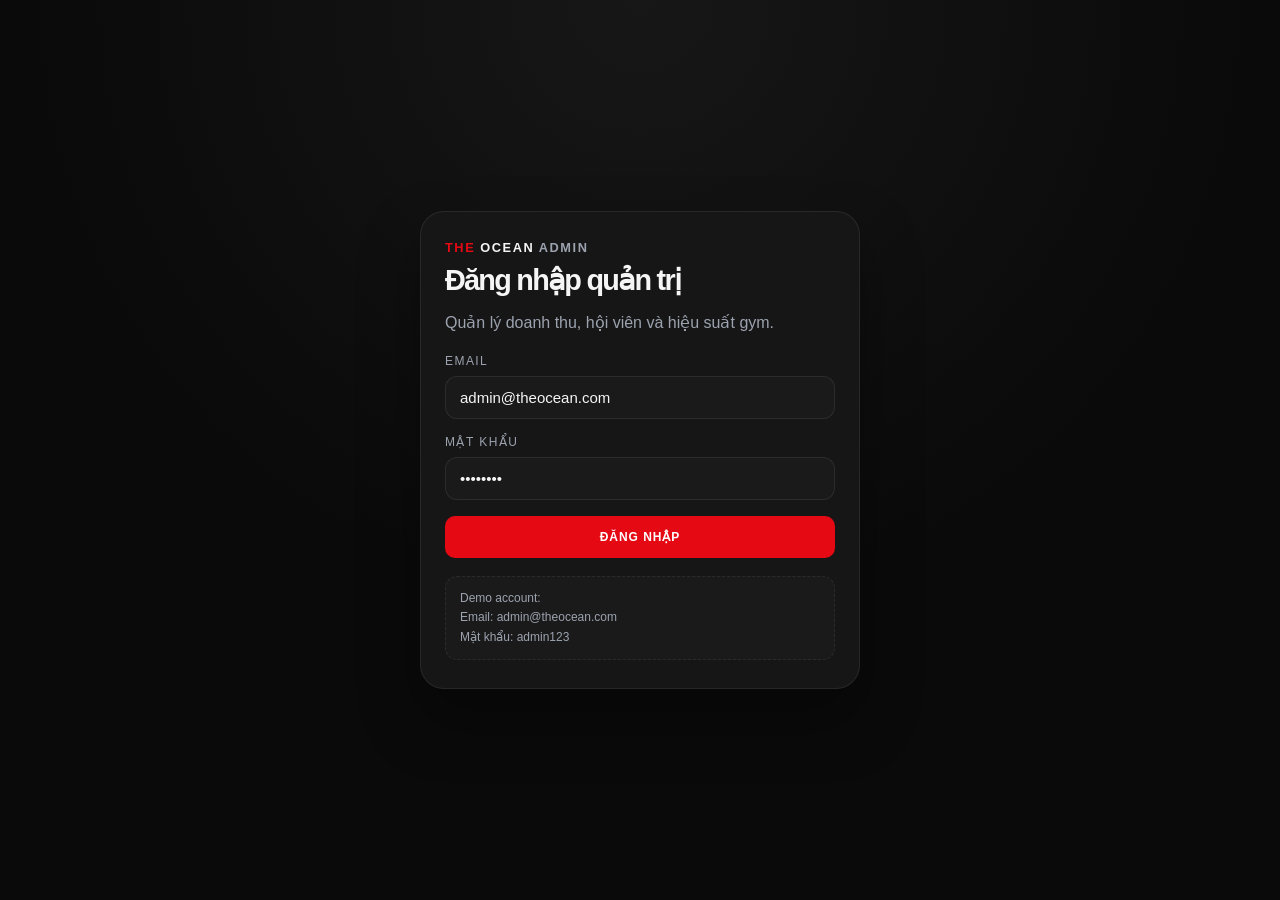
==== html/admin.html @ 890f88b2 "Khoi tao giao dien The Ocean Gym voi video hero" ====
<!DOCTYPE html>
<html lang="vi">
<head>
    <meta charset="UTF-8" />
    <meta name="viewport" content="width=device-width, initial-scale=1.0" />
    <title>The Ocean Gym - Admin Dashboard</title>
    <style>
        :root {
            --bg: #0a0a0a;
            --bg-soft: #121212;
            --panel: #181818;
            --panel-2: #1f1f1f;
            --border: rgba(255,255,255,0.08);
            --text: #f5f5f5;
            --muted: #9ca3af;
            --brand: #e50914;
            --green: #22c55e;
            --amber: #f59e0b;
            --cyan: #38bdf8;
        }

        * { box-sizing: border-box; }

        body {
            margin: 0;
            font-family: 'Segoe UI', sans-serif;
            background: radial-gradient(circle at top, #171717 0%, var(--bg) 55%);
            color: var(--text);
        }

        a { color: inherit; text-decoration: none; }

        .hidden { display: none !important; }

        .page-shell {
            min-height: 100vh;
            display: flex;
            flex-direction: column;
        }

        .topbar {
            position: sticky;
            top: 0;
            z-index: 10;
            backdrop-filter: blur(18px);
            background: rgba(10,10,10,0.8);
            border-bottom: 1px solid var(--border);
        }

        .topbar-inner {
            max-width: 1280px;
            margin: 0 auto;
            padding: 18px 24px;
            display: flex;
            align-items: center;
            justify-content: space-between;
            gap: 20px;
        }

        .brand {
            font-weight: 900;
            letter-spacing: 0.12em;
            text-transform: uppercase;
            font-size: 0.8rem;
        }

        .brand strong { color: var(--brand); }

        .top-actions {
            display: flex;
            align-items: center;
            gap: 12px;
        }

        .status-pill {
            display: inline-flex;
            align-items: center;
            gap: 8px;
            padding: 8px 12px;
            border: 1px solid var(--border);
            border-radius: 999px;
            background: rgba(255,255,255,0.02);
            color: var(--muted);
            font-size: 12px;
            text-transform: uppercase;
            letter-spacing: 0.12em;
        }

        .status-dot {
            width: 8px;
            height: 8px;
            border-radius: 50%;
            background: var(--green);
            box-shadow: 0 0 12px rgba(34,197,94,0.8);
        }

        .logout-btn, .primary-btn, .secondary-btn {
            border: none;
            border-radius: 10px;
            cursor: pointer;
            transition: 0.2s ease;
            font-weight: 700;
            letter-spacing: 0.08em;
            text-transform: uppercase;
        }

        .logout-btn {
            background: rgba(255,255,255,0.04);
            color: var(--text);
            border: 1px solid var(--border);
            padding: 10px 14px;
            font-size: 11px;
        }

        .primary-btn {
            background: var(--brand);
            color: white;
            padding: 12px 18px;
            font-size: 11px;
        }

        .secondary-btn {
            background: rgba(255,255,255,0.04);
            color: var(--text);
            border: 1px solid var(--border);
            padding: 10px 14px;
            font-size: 11px;
        }

        .logout-btn:hover, .secondary-btn:hover, .primary-btn:hover { transform: translateY(-1px); }

        .dashboard {
            max-width: 1280px;
            margin: 0 auto;
            width: 100%;
            padding: 32px 24px 60px;
        }

        .hero {
            display: flex;
            justify-content: space-between;
            align-items: end;
            gap: 16px;
            margin-bottom: 28px;
        }

        .hero h1 {
            margin: 0;
            font-size: clamp(2rem, 3vw, 3rem);
            letter-spacing: -0.06em;
        }

        .hero p {
            margin: 8px 0 0;
            color: var(--muted);
            font-size: 0.96rem;
        }

        .stats-grid {
            display: grid;
            grid-template-columns: repeat(4, minmax(0, 1fr));
            gap: 18px;
            margin-bottom: 28px;
        }

        .stat-card, .panel {
            background: linear-gradient(180deg, rgba(255,255,255,0.03), rgba(255,255,255,0.01));
            border: 1px solid var(--border);
            border-radius: 18px;
            box-shadow: 0 20px 30px rgba(0,0,0,0.18);
        }

        .stat-card {
            padding: 20px 20px 18px;
        }

        .stat-label {
            display: block;
            color: var(--muted);
            font-size: 11px;
            letter-spacing: 0.12em;
            text-transform: uppercase;
            margin-bottom: 12px;
        }

        .stat-value {
            font-weight: 800;
            font-size: clamp(1.5rem, 2vw, 2.5rem);
            letter-spacing: -0.06em;
        }

        .stat-meta {
            display: block;
            margin-top: 8px;
            color: var(--muted);
            font-size: 12px;
        }

        .panel {
            padding: 22px;
        }

        .panel-header {
            display: flex;
            justify-content: space-between;
            align-items: center;
            gap: 8px;
            margin-bottom: 20px;
        }

        .panel-header h2 {
            margin: 0;
            font-size: 1.1rem;
            letter-spacing: -0.04em;
        }

        .revenue-chart {
            display: grid;
            grid-template-columns: repeat(6, minmax(0, 1fr));
            gap: 18px;
            align-items: end;
            height: 220px;
            padding-top: 12px;
        }

        .bar-column {
            display: flex;
            flex-direction: column;
            justify-content: end;
            align-items: center;
            gap: 10px;
            height: 100%;
        }

        .bar-wrap {
            width: 100%;
            display: flex;
            align-items: end;
            justify-content: center;
            height: 100%;
            min-height: 120px;
            padding: 0 8px;
        }

        .bar {
            width: 100%;
            border-radius: 14px 14px 0 0;
            background: linear-gradient(180deg, var(--cyan), var(--brand));
            box-shadow: 0 20px 30px rgba(56,189,248,0.15);
            min-height: 20px;
        }

        .bar-label {
            font-size: 11px;
            color: var(--muted);
            letter-spacing: 0.08em;
            text-transform: uppercase;
        }

        .bar-value {
            font-size: 10px;
            color: var(--muted);
        }

        .two-col {
            display: grid;
            grid-template-columns: 1.3fr 0.9fr;
            gap: 20px;
            margin-top: 28px;
        }

        table {
            width: 100%;
            border-collapse: collapse;
        }

        th, td {
            text-align: left;
            padding: 12px 8px;
            border-bottom: 1px solid var(--border);
            font-size: 14px;
        }

        th {
            color: var(--muted);
            font-size: 11px;
            letter-spacing: 0.12em;
            text-transform: uppercase;
        }

        .tag {
            display: inline-flex;
            padding: 6px 8px;
            border-radius: 999px;
            font-size: 11px;
            border: 1px solid var(--border);
            background: rgba(255,255,255,0.02);
            color: var(--text);
        }

        .package-list {
            display: grid;
            gap: 14px;
        }

        .package-item {
            border: 1px solid var(--border);
            border-radius: 14px;
            padding: 14px 12px;
            background: rgba(255,255,255,0.02);
        }

        .package-row {
            display: flex;
            justify-content: space-between;
            gap: 12px;
            margin-bottom: 8px;
            font-weight: 600;
        }

        .progress {
            width: 100%;
            height: 8px;
            background: rgba(255,255,255,0.06);
            border-radius: 999px;
            overflow: hidden;
        }

        .progress > span {
            display: block;
            height: 100%;
            background: linear-gradient(90deg, var(--brand), var(--amber));
            border-radius: inherit;
        }

        .login-shell {
            min-height: 100vh;
            display: grid;
            place-items: center;
            padding: 32px 16px;
        }

        .login-card {
            width: min(100%, 440px);
            background: rgba(24,24,24,0.9);
            border: 1px solid var(--border);
            border-radius: 24px;
            padding: 28px 24px;
            box-shadow: 0 30px 60px rgba(0,0,0,0.35);
        }

        .login-card h1 {
            margin: 8px 0 10px;
            font-size: clamp(1.8rem, 2vw, 2.2rem);
            letter-spacing: -0.06em;
        }

        .login-subtitle {
            color: var(--muted);
            margin-bottom: 22px;
        }

        .form-group {
            display: grid;
            gap: 8px;
            margin-bottom: 16px;
        }

        .form-group label {
            color: var(--muted);
            font-size: 12px;
            letter-spacing: 0.12em;
            text-transform: uppercase;
        }

        .form-group input {
            width: 100%;
            padding: 12px 14px;
            border-radius: 12px;
            background: rgba(255,255,255,0.02);
            border: 1px solid var(--border);
            color: var(--text);
            font-size: 15px;
        }

        .form-group input:focus {
            outline: none;
            border-color: rgba(229,9,20,0.8);
            box-shadow: 0 0 0 3px rgba(229,9,20,0.12);
        }

        .login-error {
            margin-top: 12px;
            color: #fca5a5;
            background: rgba(127,29,29,0.2);
            border: 1px solid rgba(127,29,29,0.7);
            padding: 10px 12px;
            border-radius: 10px;
            display: none;
        }

        .demo-box {
            margin-top: 18px;
            padding: 12px 14px;
            border-radius: 12px;
            background: rgba(255,255,255,0.02);
            border: 1px dashed var(--border);
            color: var(--muted);
            font-size: 12px;
            line-height: 1.6;
        }

        @media (max-width: 860px) {
            .stats-grid { grid-template-columns: repeat(2, minmax(0, 1fr)); }
            .two-col { grid-template-columns: 1fr; }
            .hero { flex-direction: column; align-items: start; }
        }

        @media (max-width: 560px) {
            .stats-grid { grid-template-columns: 1fr; }
            .revenue-chart { grid-template-columns: repeat(3, minmax(0, 1fr)); }
        }
    </style>
</head>
<body>
    <div id="login-screen" class="login-shell">
        <div class="login-card">
            <div class="brand"><strong>The</strong> Ocean <span style="color: var(--muted);">Admin</span></div>
            <h1>Đăng nhập quản trị</h1>
            <p class="login-subtitle">Quản lý doanh thu, hội viên và hiệu suất gym.</p>

            <form id="admin-login-form">
                <div class="form-group">
                    <label for="admin-email">Email</label>
                    <input id="admin-email" type="email" value="admin@theocean.com" required />
                </div>

                <div class="form-group">
                    <label for="admin-password">Mật khẩu</label>
                    <input id="admin-password" type="password" value="admin123" required />
                </div>

                <button type="submit" class="primary-btn" style="width: 100%; padding: 14px 18px; font-size: 12px;">Đăng nhập</button>
                <div id="login-error" class="login-error">Sai email hoặc mật khẩu.</div>
            </form>

            <div class="demo-box">
                Demo account:<br />
                Email: admin@theocean.com<br />
                Mật khẩu: admin123
            </div>
        </div>
    </div>

    <div id="admin-screen" class="page-shell hidden">
        <header class="topbar">
            <div class="topbar-inner">
                <div class="brand"><strong>The</strong> Ocean Gym</div>
                <div class="top-actions">
                    <div class="status-pill"><span class="status-dot"></span> Admin Online</div>
                    <button id="add-revenue-btn" class="secondary-btn" type="button">+ Ghi doanh thu</button>
                    <button id="logout-btn" class="logout-btn" type="button">Đăng xuất</button>
                </div>
            </div>
        </header>

        <main class="dashboard">
            <section class="hero">
                <div>
                    <h1>Tổng quan vận hành</h1>
                    <p>Giám sát doanh thu, thành viên và nhịp độ hoạt động của phòng tập.</p>
                </div>
                <button class="primary-btn" type="button" onclick="window.location.href='index.html'">Về trang chủ</button>
            </section>

            <section class="stats-grid">
                <article class="stat-card">
                    <span class="stat-label">Doanh thu tháng</span>
                    <div id="monthlyRevenue" class="stat-value">0đ</div>
                    <span class="stat-meta">So với tháng trước +12.4%</span>
                </article>
                <article class="stat-card">
                    <span class="stat-label">Hội viên active</span>
                    <div id="activeMembers" class="stat-value">0</div>
                    <span class="stat-meta">Tăng 8 người trong tuần</span>
                </article>
                <article class="stat-card">
                    <span class="stat-label">Tỷ lệ giữ chân</span>
                    <div id="retention" class="stat-value">0%</div>
                    <span class="stat-meta">Khách hàng trung thành cao</span>
                </article>
                <article class="stat-card">
                    <span class="stat-label">Booking hôm nay</span>
                    <div id="todayBookings" class="stat-value">0</div>
                    <span class="stat-meta">Đã xác nhận 12 buổi</span>
                </article>
            </section>

            <section class="panel">
                <div class="panel-header">
                    <h2>Doanh thu theo tháng</h2>
                    <span class="tag">2026</span>
                </div>
                <div id="revenueChart" class="revenue-chart"></div>
            </section>

            <section class="two-col">
                <div class="panel">
                    <div class="panel-header">
                        <h2>Hội viên mới</h2>
                        <span class="tag">Top 5</span>
                    </div>
                    <table>
                        <thead>
                            <tr>
                                <th>Họ tên</th>
                                <th>Gói</th>
                                <th>Ngày</th>
                                <th>Giá trị</th>
                            </tr>
                        </thead>
                        <tbody id="membersTable"></tbody>
                    </table>
                </div>

                <div class="panel">
                    <div class="panel-header">
                        <h2>Gói phổ biến</h2>
                        <span class="tag">Phân tích</span>
                    </div>
                    <div id="packageList" class="package-list"></div>
                </div>
            </section>
        </main>
    </div>

    <script src="../js/admin.js"></script>
</body>
</html>
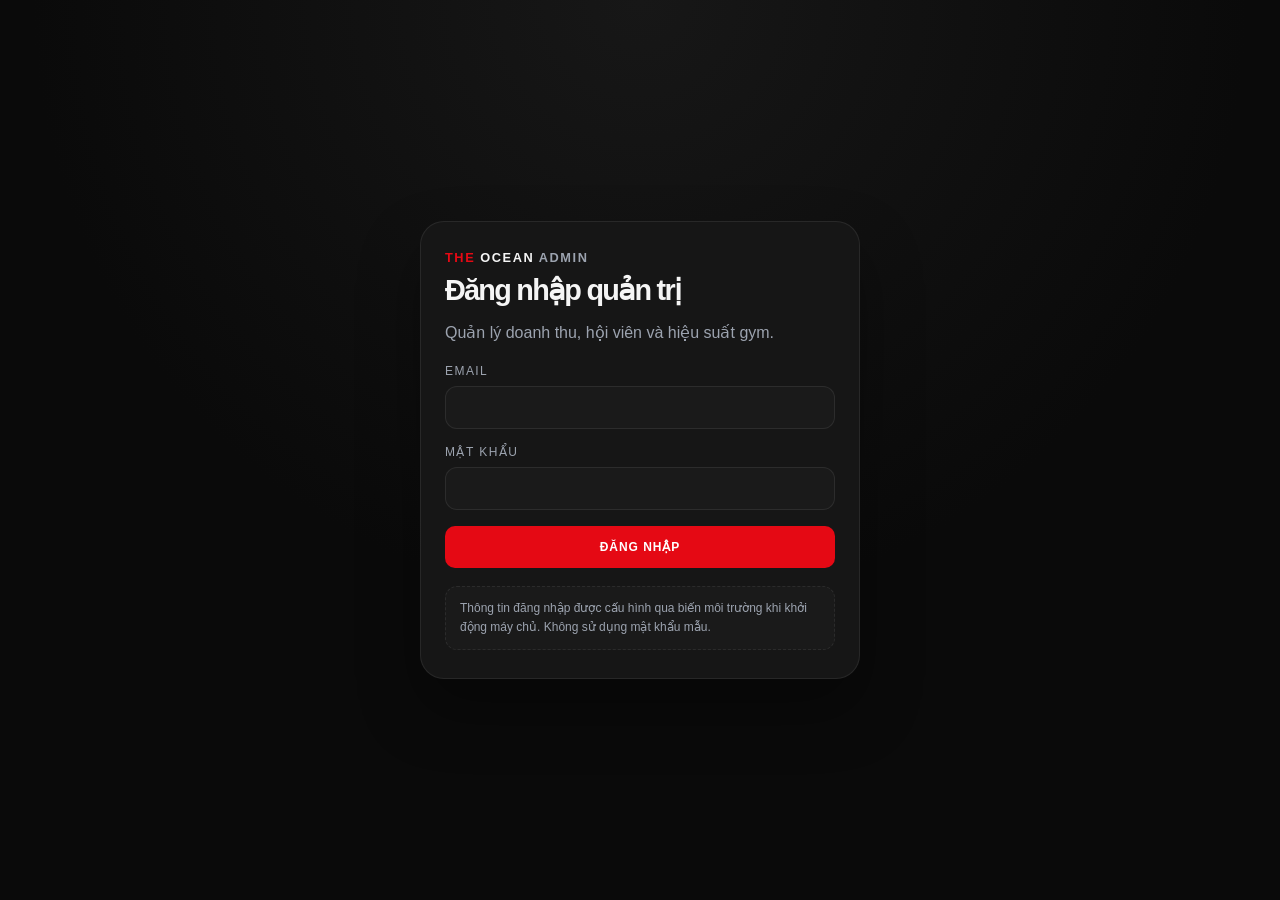
==== commit 2f797d61: "Cập nhật code" ====
--- a/html/admin.html
+++ b/html/admin.html
@@ -158,7 +158,7 @@
 
         .stats-grid {
             display: grid;
-            grid-template-columns: repeat(4, minmax(0, 1fr));
+            grid-template-columns: repeat(3, minmax(0, 1fr));
             gap: 18px;
             margin-bottom: 28px;
         }
@@ -272,7 +272,10 @@
         table {
             width: 100%;
             border-collapse: collapse;
-        }
+            min-width: 640px;
+        }
+
+        .panel { overflow-x: auto; }
 
         th, td {
             text-align: left;
@@ -432,22 +435,20 @@
             <form id="admin-login-form">
                 <div class="form-group">
                     <label for="admin-email">Email</label>
-                    <input id="admin-email" type="email" value="admin@theocean.com" required />
+                    <input id="admin-email" type="email" autocomplete="username" required />
                 </div>
 
                 <div class="form-group">
                     <label for="admin-password">Mật khẩu</label>
-                    <input id="admin-password" type="password" value="admin123" required />
+                    <input id="admin-password" type="password" autocomplete="current-password" required />
                 </div>
 
                 <button type="submit" class="primary-btn" style="width: 100%; padding: 14px 18px; font-size: 12px;">Đăng nhập</button>
-                <div id="login-error" class="login-error">Sai email hoặc mật khẩu.</div>
+                <div id="login-error" class="login-error" role="alert"></div>
             </form>
 
             <div class="demo-box">
-                Demo account:<br />
-                Email: admin@theocean.com<br />
-                Mật khẩu: admin123
+                Thông tin đăng nhập được cấu hình qua biến môi trường khi khởi động máy chủ. Không sử dụng mật khẩu mẫu.
             </div>
         </div>
     </div>
@@ -457,7 +458,7 @@
             <div class="topbar-inner">
                 <div class="brand"><strong>The</strong> Ocean Gym</div>
                 <div class="top-actions">
-                    <div class="status-pill"><span class="status-dot"></span> Admin Online</div>
+                    <div class="status-pill"><span class="status-dot"></span> Dữ liệu máy chủ</div>
                     <button id="add-revenue-btn" class="secondary-btn" type="button">+ Ghi doanh thu</button>
                     <button id="logout-btn" class="logout-btn" type="button">Đăng xuất</button>
                 </div>
@@ -475,31 +476,26 @@
 
             <section class="stats-grid">
                 <article class="stat-card">
-                    <span class="stat-label">Doanh thu tháng</span>
+                    <span class="stat-label">Doanh thu tháng này</span>
                     <div id="monthlyRevenue" class="stat-value">0đ</div>
-                    <span class="stat-meta">So với tháng trước +12.4%</span>
+                    <span id="currentMonthLabel" class="stat-meta"></span>
                 </article>
                 <article class="stat-card">
-                    <span class="stat-label">Hội viên active</span>
-                    <div id="activeMembers" class="stat-value">0</div>
-                    <span class="stat-meta">Tăng 8 người trong tuần</span>
+                    <span class="stat-label">Đăng ký tư vấn</span>
+                    <div id="registrationCount" class="stat-value">0</div>
+                    <span class="stat-meta">Tổng số yêu cầu đã nhận</span>
                 </article>
                 <article class="stat-card">
-                    <span class="stat-label">Tỷ lệ giữ chân</span>
-                    <div id="retention" class="stat-value">0%</div>
-                    <span class="stat-meta">Khách hàng trung thành cao</span>
-                </article>
-                <article class="stat-card">
-                    <span class="stat-label">Booking hôm nay</span>
-                    <div id="todayBookings" class="stat-value">0</div>
-                    <span class="stat-meta">Đã xác nhận 12 buổi</span>
+                    <span class="stat-label">Đăng ký hôm nay</span>
+                    <div id="todayRegistrations" class="stat-value">0</div>
+                    <span class="stat-meta">Yêu cầu nhận trong ngày</span>
                 </article>
             </section>
 
             <section class="panel">
                 <div class="panel-header">
                     <h2>Doanh thu theo tháng</h2>
-                    <span class="tag">2026</span>
+                    <span id="chart-period" class="tag"></span>
                 </div>
                 <div id="revenueChart" class="revenue-chart"></div>
             </section>
@@ -507,26 +503,26 @@
             <section class="two-col">
                 <div class="panel">
                     <div class="panel-header">
-                        <h2>Hội viên mới</h2>
-                        <span class="tag">Top 5</span>
+                        <h2>Yêu cầu tư vấn mới</h2>
+                        <span class="tag">Mới nhất</span>
                     </div>
                     <table>
                         <thead>
                             <tr>
                                 <th>Họ tên</th>
-                                <th>Gói</th>
-                                <th>Ngày</th>
-                                <th>Giá trị</th>
+                                <th>Mục tiêu</th>
+                                <th>Điện thoại</th>
+                                <th>Thời gian</th>
                             </tr>
                         </thead>
-                        <tbody id="membersTable"></tbody>
+                        <tbody id="registrationsTable"></tbody>
                     </table>
                 </div>
 
                 <div class="panel">
                     <div class="panel-header">
-                        <h2>Gói phổ biến</h2>
-                        <span class="tag">Phân tích</span>
+                        <h2>Mục tiêu đăng ký</h2>
+                        <span class="tag">Tổng hợp</span>
                     </div>
                     <div id="packageList" class="package-list"></div>
                 </div>
@@ -534,6 +530,22 @@
         </main>
     </div>
 
+    <div id="revenue-modal" class="hidden" role="dialog" aria-modal="true" aria-labelledby="revenue-title" style="position: fixed; inset: 0; z-index: 20; background: rgba(0,0,0,.8); display: grid; place-items: center; padding: 20px;">
+        <form id="revenue-form" class="login-card" style="width: min(100%, 440px);">
+            <h2 id="revenue-title">Ghi nhận doanh thu</h2>
+            <p class="login-subtitle">Khoản thu sẽ được cộng vào tháng hiện tại.</p>
+            <div class="form-group">
+                <label for="revenue-amount">Số tiền (VNĐ)</label>
+                <input id="revenue-amount" name="amount" type="number" min="1" max="1000000000" step="1000" required inputmode="numeric" />
+            </div>
+            <div id="revenue-error" class="login-error" role="alert"></div>
+            <div style="display: flex; justify-content: end; gap: 10px; margin-top: 16px;">
+                <button id="cancel-revenue-btn" class="logout-btn" type="button">Hủy</button>
+                <button class="primary-btn" type="submit">Lưu doanh thu</button>
+            </div>
+        </form>
+    </div>
+
     <script src="../js/admin.js"></script>
 </body>
 </html>
